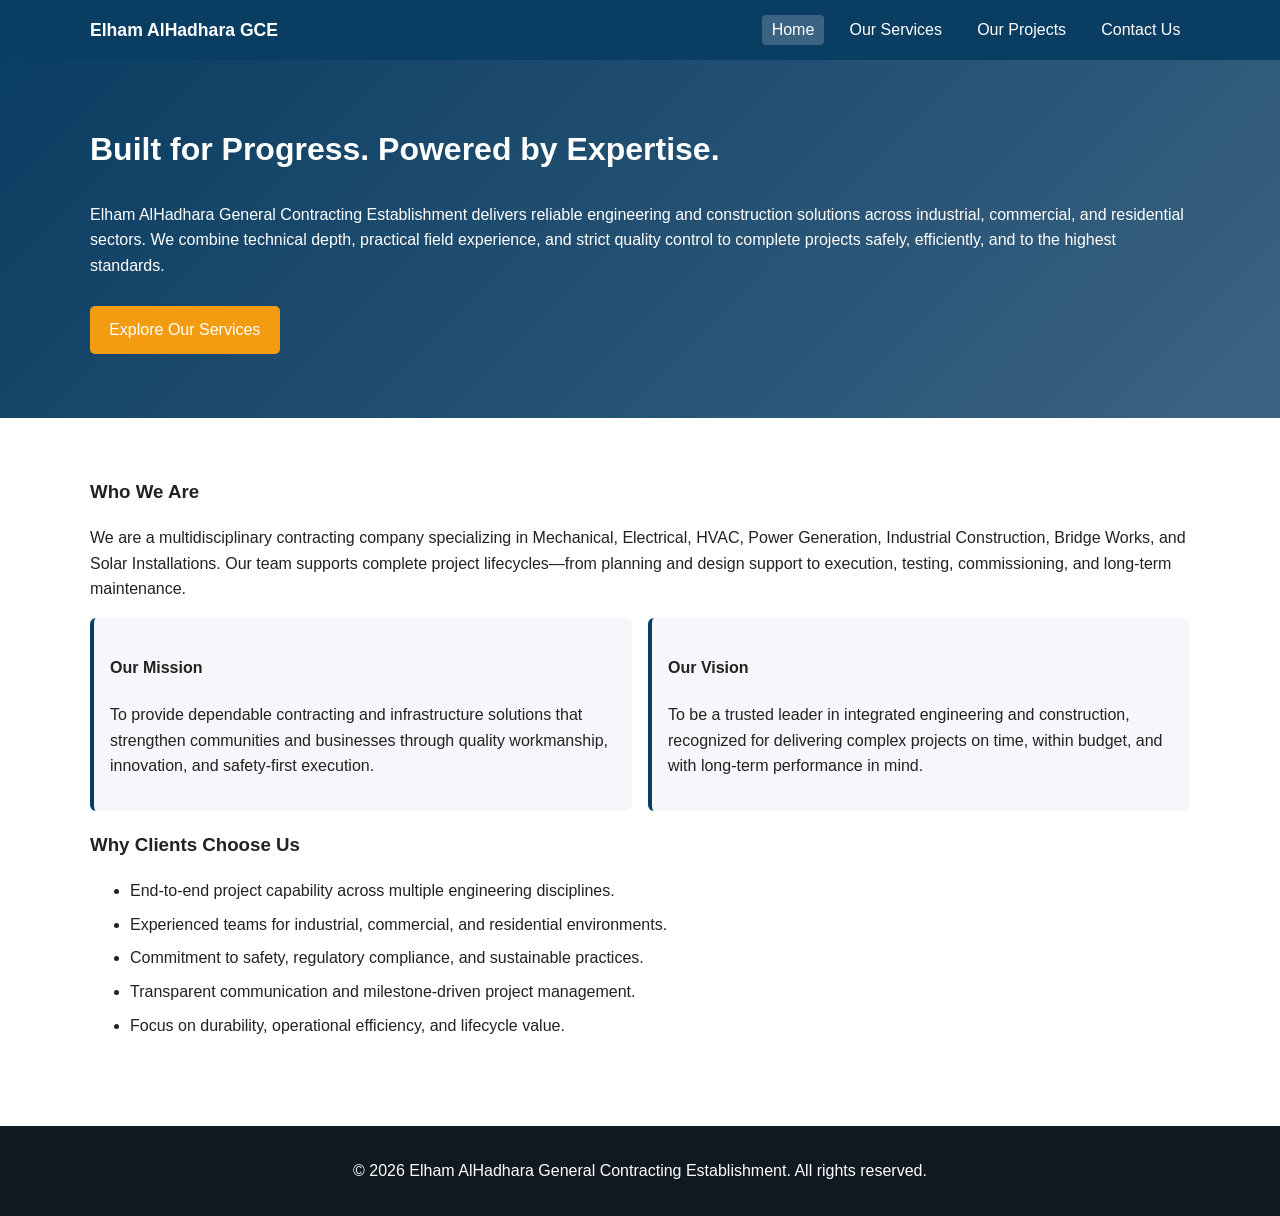
==== index.html @ bfbeac00 "Create 4-page company website with services and contact form" ====
<!DOCTYPE html>
<html lang="en">
<head>
  <meta charset="UTF-8" />
  <meta name="viewport" content="width=device-width, initial-scale=1.0" />
  <title>Elham AlHadhara General Contracting Establishment | Home</title>
  <link rel="stylesheet" href="styles.css" />
</head>
<body>
  <header class="site-header">
    <div class="container nav-wrap">
      <h1 class="logo">Elham AlHadhara GCE</h1>
      <nav>
        <ul class="nav-links">
          <li><a href="index.html" class="active">Home</a></li>
          <li><a href="services.html">Our Services</a></li>
          <li><a href="projects.html">Our Projects</a></li>
          <li><a href="contact.html">Contact Us</a></li>
        </ul>
      </nav>
    </div>
  </header>

  <section class="hero">
    <div class="container">
      <h2>Built for Progress. Powered by Expertise.</h2>
      <p>
        Elham AlHadhara General Contracting Establishment delivers reliable engineering and construction
        solutions across industrial, commercial, and residential sectors. We combine technical depth,
        practical field experience, and strict quality control to complete projects safely, efficiently,
        and to the highest standards.
      </p>
      <a class="btn" href="services.html">Explore Our Services</a>
    </div>
  </section>

  <main class="container section">
    <h3>Who We Are</h3>
    <p>
      We are a multidisciplinary contracting company specializing in Mechanical, Electrical, HVAC,
      Power Generation, Industrial Construction, Bridge Works, and Solar Installations. Our team supports
      complete project lifecycles—from planning and design support to execution, testing, commissioning,
      and long-term maintenance.
    </p>

    <div class="grid two-col">
      <article class="card">
        <h4>Our Mission</h4>
        <p>
          To provide dependable contracting and infrastructure solutions that strengthen communities and
          businesses through quality workmanship, innovation, and safety-first execution.
        </p>
      </article>
      <article class="card">
        <h4>Our Vision</h4>
        <p>
          To be a trusted leader in integrated engineering and construction, recognized for delivering
          complex projects on time, within budget, and with long-term performance in mind.
        </p>
      </article>
    </div>

    <h3>Why Clients Choose Us</h3>
    <ul class="feature-list">
      <li>End-to-end project capability across multiple engineering disciplines.</li>
      <li>Experienced teams for industrial, commercial, and residential environments.</li>
      <li>Commitment to safety, regulatory compliance, and sustainable practices.</li>
      <li>Transparent communication and milestone-driven project management.</li>
      <li>Focus on durability, operational efficiency, and lifecycle value.</li>
    </ul>
  </main>

  <footer>
    <div class="container">
      <p>© 2026 Elham AlHadhara General Contracting Establishment. All rights reserved.</p>
    </div>
  </footer>
</body>
</html>
---- styles.css ----
:root {
  --primary: #0a3d62;
  --secondary: #3c6382;
  --accent: #f39c12;
  --light: #f5f7fa;
  --text: #222;
}

* {
  box-sizing: border-box;
}

body {
  margin: 0;
  font-family: Arial, sans-serif;
  color: var(--text);
  background-color: #fff;
  line-height: 1.6;
}

.container {
  width: min(1100px, 92%);
  margin: 0 auto;
}

.site-header {
  background: var(--primary);
  color: #fff;
  padding: 1rem 0;
  position: sticky;
  top: 0;
}

.nav-wrap {
  display: flex;
  justify-content: space-between;
  align-items: center;
  gap: 1rem;
}

.logo {
  margin: 0;
  font-size: 1.1rem;
}

.nav-links {
  list-style: none;
  display: flex;
  gap: 1rem;
  margin: 0;
  padding: 0;
}

.nav-links a {
  color: #fff;
  text-decoration: none;
  padding: 0.4rem 0.6rem;
  border-radius: 4px;
}

.nav-links a:hover,
.nav-links a.active {
  background: var(--secondary);
}

.hero {
  background: linear-gradient(135deg, var(--primary), var(--secondary));
  color: #fff;
  padding: 4rem 0;
}

.hero h2 {
  margin-top: 0;
  font-size: 2rem;
}

.btn {
  display: inline-block;
  background: var(--accent);
  color: #fff;
  border: none;
  padding: 0.7rem 1.2rem;
  border-radius: 5px;
  text-decoration: none;
  cursor: pointer;
  margin-top: 0.7rem;
}

.section {
  padding: 2.5rem 0;
}

.grid {
  display: grid;
  gap: 1rem;
}

.two-col {
  grid-template-columns: repeat(auto-fit, minmax(240px, 1fr));
}

.service-grid {
  grid-template-columns: repeat(auto-fit, minmax(260px, 1fr));
}

.card {
  background: var(--light);
  border-left: 4px solid var(--primary);
  padding: 1rem;
  border-radius: 6px;
}

.feature-list li {
  margin-bottom: 0.5rem;
}

.placeholder {
  border-left-color: var(--accent);
}

.contact-form {
  display: grid;
  gap: 0.7rem;
  max-width: 680px;
}

.contact-form input,
.contact-form textarea {
  width: 100%;
  padding: 0.65rem;
  border: 1px solid #ccc;
  border-radius: 4px;
}

.note {
  margin-top: 1rem;
  font-size: 0.92rem;
  color: #444;
}

footer {
  background: #101820;
  color: #fff;
  padding: 1rem 0;
  margin-top: 2rem;
  text-align: center;
}

@media (max-width: 700px) {
  .nav-wrap {
    flex-direction: column;
    align-items: flex-start;
  }

  .hero h2 {
    font-size: 1.6rem;
  }
}
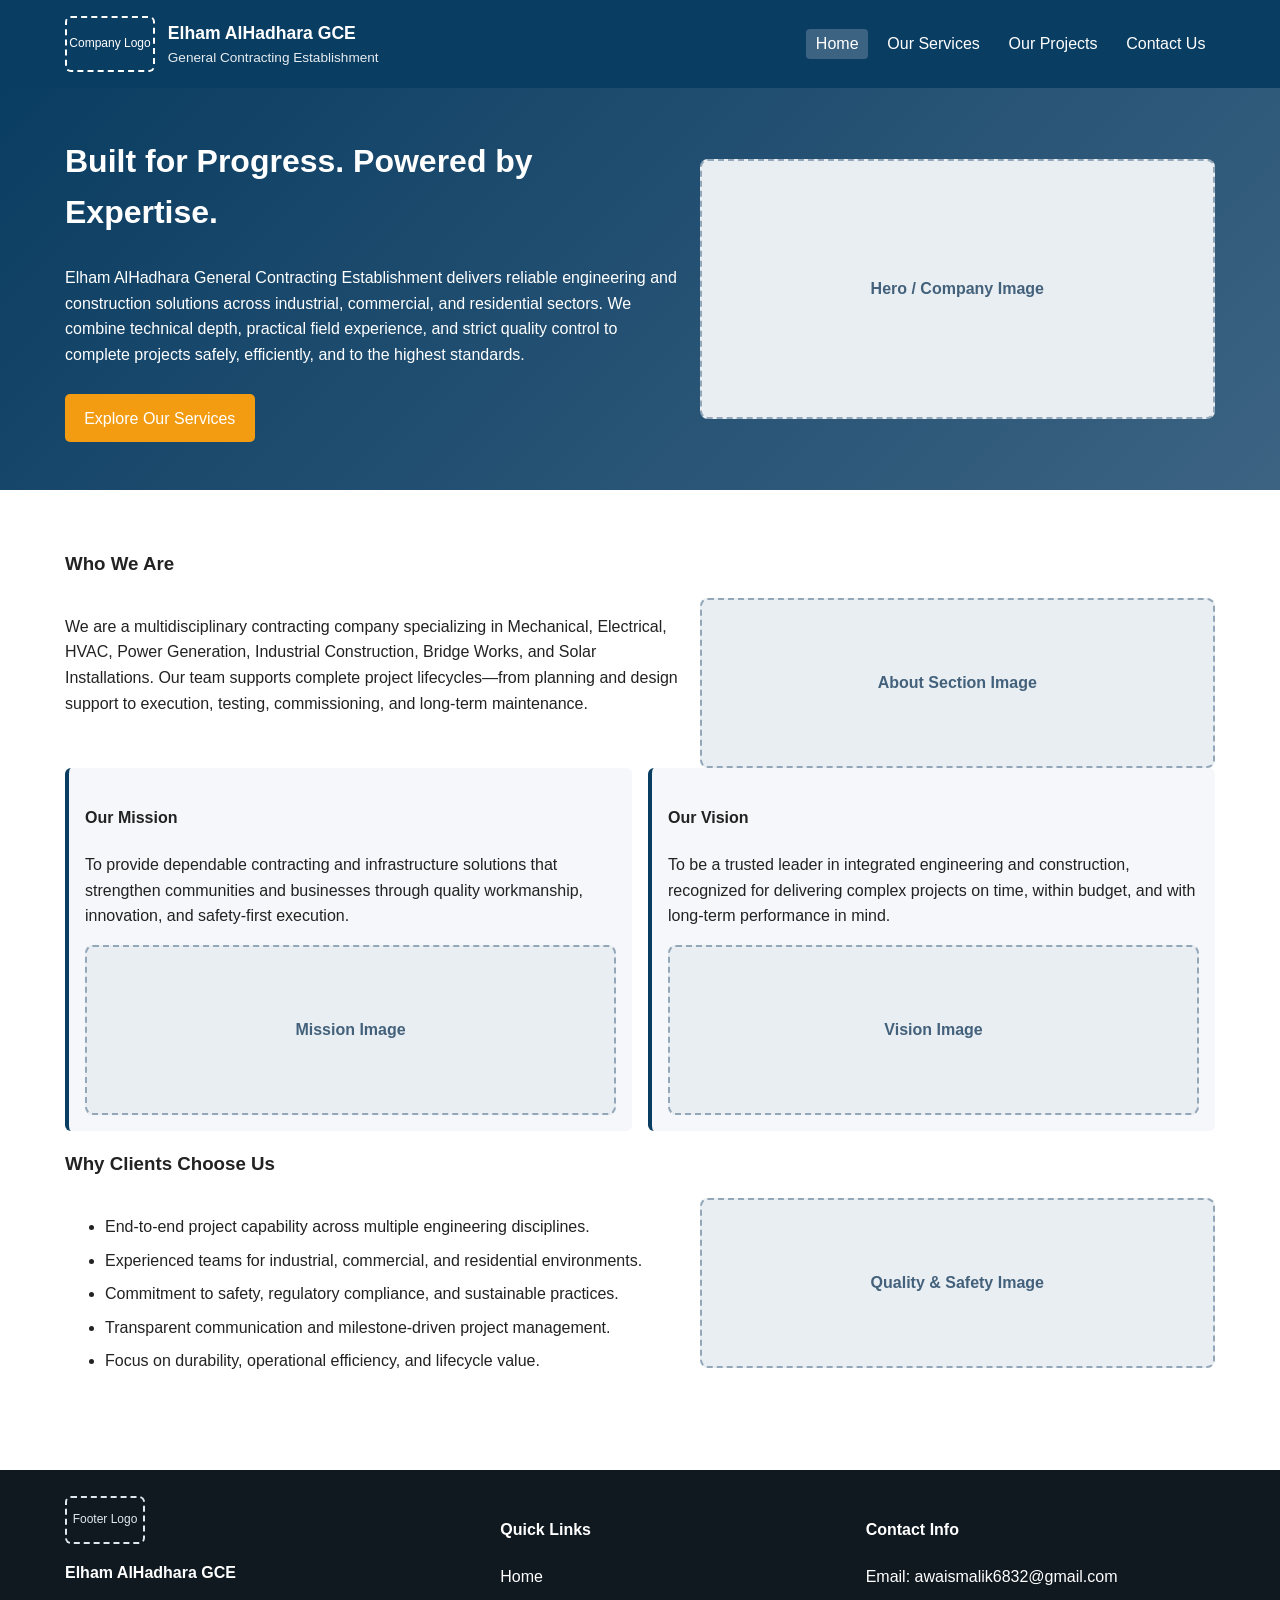
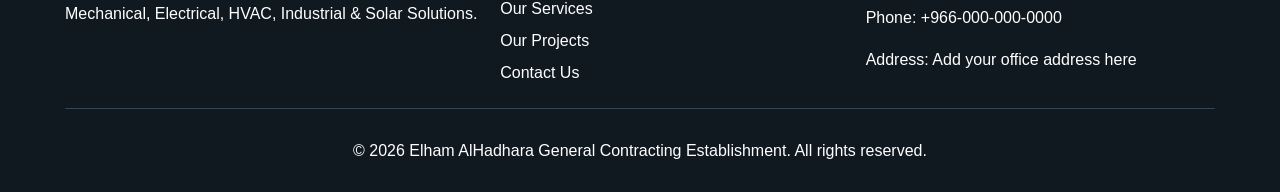
==== commit c752bbb5: "Enhance site with logo/image placeholders and detailed footer on all pages" ====
--- a/index.html
+++ b/index.html
@@ -9,7 +9,13 @@
 <body>
   <header class="site-header">
     <div class="container nav-wrap">
-      <h1 class="logo">Elham AlHadhara GCE</h1>
+      <div class="brand">
+        <div class="logo-placeholder">Company Logo</div>
+        <div>
+          <h1 class="logo">Elham AlHadhara GCE</h1>
+          <p class="tagline">General Contracting Establishment</p>
+        </div>
+      </div>
       <nav>
         <ul class="nav-links">
           <li><a href="index.html" class="active">Home</a></li>
@@ -22,26 +28,34 @@
   </header>
 
   <section class="hero">
-    <div class="container">
-      <h2>Built for Progress. Powered by Expertise.</h2>
-      <p>
-        Elham AlHadhara General Contracting Establishment delivers reliable engineering and construction
-        solutions across industrial, commercial, and residential sectors. We combine technical depth,
-        practical field experience, and strict quality control to complete projects safely, efficiently,
-        and to the highest standards.
-      </p>
-      <a class="btn" href="services.html">Explore Our Services</a>
+    <div class="container hero-grid">
+      <div>
+        <h2>Built for Progress. Powered by Expertise.</h2>
+        <p>
+          Elham AlHadhara General Contracting Establishment delivers reliable engineering and construction
+          solutions across industrial, commercial, and residential sectors. We combine technical depth,
+          practical field experience, and strict quality control to complete projects safely, efficiently,
+          and to the highest standards.
+        </p>
+        <a class="btn" href="services.html">Explore Our Services</a>
+      </div>
+      <div class="image-placeholder tall">Hero / Company Image</div>
     </div>
   </section>
 
   <main class="container section">
-    <h3>Who We Are</h3>
-    <p>
-      We are a multidisciplinary contracting company specializing in Mechanical, Electrical, HVAC,
-      Power Generation, Industrial Construction, Bridge Works, and Solar Installations. Our team supports
-      complete project lifecycles—from planning and design support to execution, testing, commissioning,
-      and long-term maintenance.
-    </p>
+    <section>
+      <h3>Who We Are</h3>
+      <div class="split">
+        <p>
+          We are a multidisciplinary contracting company specializing in Mechanical, Electrical, HVAC,
+          Power Generation, Industrial Construction, Bridge Works, and Solar Installations. Our team supports
+          complete project lifecycles—from planning and design support to execution, testing, commissioning,
+          and long-term maintenance.
+        </p>
+        <div class="image-placeholder">About Section Image</div>
+      </div>
+    </section>
 
     <div class="grid two-col">
       <article class="card">
@@ -50,6 +64,7 @@
           To provide dependable contracting and infrastructure solutions that strengthen communities and
           businesses through quality workmanship, innovation, and safety-first execution.
         </p>
+        <div class="image-placeholder">Mission Image</div>
       </article>
       <article class="card">
         <h4>Our Vision</h4>
@@ -57,21 +72,49 @@
           To be a trusted leader in integrated engineering and construction, recognized for delivering
           complex projects on time, within budget, and with long-term performance in mind.
         </p>
+        <div class="image-placeholder">Vision Image</div>
       </article>
     </div>
 
-    <h3>Why Clients Choose Us</h3>
-    <ul class="feature-list">
-      <li>End-to-end project capability across multiple engineering disciplines.</li>
-      <li>Experienced teams for industrial, commercial, and residential environments.</li>
-      <li>Commitment to safety, regulatory compliance, and sustainable practices.</li>
-      <li>Transparent communication and milestone-driven project management.</li>
-      <li>Focus on durability, operational efficiency, and lifecycle value.</li>
-    </ul>
+    <section>
+      <h3>Why Clients Choose Us</h3>
+      <div class="split">
+        <ul class="feature-list">
+          <li>End-to-end project capability across multiple engineering disciplines.</li>
+          <li>Experienced teams for industrial, commercial, and residential environments.</li>
+          <li>Commitment to safety, regulatory compliance, and sustainable practices.</li>
+          <li>Transparent communication and milestone-driven project management.</li>
+          <li>Focus on durability, operational efficiency, and lifecycle value.</li>
+        </ul>
+        <div class="image-placeholder">Quality & Safety Image</div>
+      </div>
+    </section>
   </main>
 
-  <footer>
-    <div class="container">
+  <footer class="site-footer">
+    <div class="container footer-grid">
+      <div>
+        <div class="logo-placeholder small">Footer Logo</div>
+        <p><strong>Elham AlHadhara GCE</strong></p>
+        <p>Mechanical, Electrical, HVAC, Industrial & Solar Solutions.</p>
+      </div>
+      <div>
+        <h4>Quick Links</h4>
+        <ul class="footer-links">
+          <li><a href="index.html">Home</a></li>
+          <li><a href="services.html">Our Services</a></li>
+          <li><a href="projects.html">Our Projects</a></li>
+          <li><a href="contact.html">Contact Us</a></li>
+        </ul>
+      </div>
+      <div>
+        <h4>Contact Info</h4>
+        <p>Email: awaismalik6832@gmail.com</p>
+        <p>Phone: +966-000-000-0000</p>
+        <p>Address: Add your office address here</p>
+      </div>
+    </div>
+    <div class="container copyright">
       <p>© 2026 Elham AlHadhara General Contracting Establishment. All rights reserved.</p>
     </div>
   </footer>
--- a/styles.css
+++ b/styles.css
@@ -5,154 +5,46 @@
   --light: #f5f7fa;
   --text: #222;
 }
-
-* {
-  box-sizing: border-box;
+* { box-sizing: border-box; }
+body { margin: 0; font-family: Arial, sans-serif; color: var(--text); background: #fff; line-height: 1.6; }
+.container { width: min(1150px, 92%); margin: 0 auto; }
+.site-header { background: var(--primary); color: #fff; padding: 1rem 0; position: sticky; top: 0; z-index: 20; }
+.nav-wrap { display: flex; justify-content: space-between; align-items: center; gap: 1rem; }
+.brand { display: flex; align-items: center; gap: 0.8rem; }
+.logo { margin: 0; font-size: 1.1rem; }
+.tagline { margin: 0; font-size: 0.85rem; opacity: 0.9; }
+.logo-placeholder { width: 90px; height: 56px; border: 2px dashed #fff; color: #fff; display: grid; place-items: center; font-size: 0.75rem; text-align: center; border-radius: 6px; }
+.logo-placeholder.small { width: 80px; height: 48px; border-color: #dfe8f0; color: #dfe8f0; margin-bottom: 0.5rem; }
+.nav-links { list-style: none; display: flex; flex-wrap: wrap; gap: 0.6rem; margin: 0; padding: 0; }
+.nav-links a { color: #fff; text-decoration: none; padding: 0.4rem 0.6rem; border-radius: 4px; }
+.nav-links a:hover, .nav-links a.active { background: var(--secondary); }
+.hero { background: linear-gradient(135deg, var(--primary), var(--secondary)); color: #fff; padding: 3rem 0; }
+.hero-grid { display: grid; grid-template-columns: 1.2fr 1fr; gap: 1rem; align-items: center; }
+.hero h2 { margin-top: 0; font-size: 2rem; }
+.btn { display: inline-block; background: var(--accent); color: #fff; border: none; padding: 0.7rem 1.2rem; border-radius: 5px; text-decoration: none; cursor: pointer; margin-top: 0.7rem; }
+.section { padding: 2.5rem 0; }
+.grid { display: grid; gap: 1rem; }
+.two-col { grid-template-columns: repeat(auto-fit, minmax(260px, 1fr)); }
+.service-grid { grid-template-columns: repeat(auto-fit, minmax(260px, 1fr)); }
+.card { background: var(--light); border-left: 4px solid var(--primary); padding: 1rem; border-radius: 6px; }
+.feature-list li { margin-bottom: 0.5rem; }
+.placeholder { border-left-color: var(--accent); }
+.contact-form { display: grid; gap: 0.7rem; }
+.contact-form input, .contact-form textarea { width: 100%; padding: 0.65rem; border: 1px solid #ccc; border-radius: 4px; }
+.note { margin-top: 1rem; font-size: 0.92rem; color: #444; }
+.split { display: grid; grid-template-columns: 1.2fr 1fr; gap: 1rem; align-items: start; }
+.image-placeholder { background: #e9eef3; border: 2px dashed #93a7b9; border-radius: 8px; color: #43617b; display: grid; place-items: center; min-height: 170px; padding: 0.8rem; text-align: center; font-weight: 600; }
+.image-placeholder.tall { min-height: 260px; }
+.image-placeholder.wide { min-height: 220px; margin: 1rem 0; }
+.site-footer { background: #101820; color: #fff; margin-top: 2rem; padding-top: 1.6rem; }
+.footer-grid { display: grid; grid-template-columns: 1.2fr 1fr 1fr; gap: 1rem; }
+.footer-links { list-style: none; padding: 0; margin: 0; }
+.footer-links li { margin-bottom: 0.4rem; }
+.footer-links a { color: #fff; text-decoration: none; }
+.footer-links a:hover { text-decoration: underline; }
+.copyright { border-top: 1px solid #30465a; margin-top: 1rem; padding: 0.8rem 0; text-align: center; }
+@media (max-width: 800px) {
+  .nav-wrap, .hero-grid, .split, .footer-grid { grid-template-columns: 1fr; display: grid; }
+  .nav-wrap { display: flex; flex-direction: column; align-items: flex-start; }
+  .hero h2 { font-size: 1.6rem; }
 }
-
-body {
-  margin: 0;
-  font-family: Arial, sans-serif;
-  color: var(--text);
-  background-color: #fff;
-  line-height: 1.6;
-}
-
-.container {
-  width: min(1100px, 92%);
-  margin: 0 auto;
-}
-
-.site-header {
-  background: var(--primary);
-  color: #fff;
-  padding: 1rem 0;
-  position: sticky;
-  top: 0;
-}
-
-.nav-wrap {
-  display: flex;
-  justify-content: space-between;
-  align-items: center;
-  gap: 1rem;
-}
-
-.logo {
-  margin: 0;
-  font-size: 1.1rem;
-}
-
-.nav-links {
-  list-style: none;
-  display: flex;
-  gap: 1rem;
-  margin: 0;
-  padding: 0;
-}
-
-.nav-links a {
-  color: #fff;
-  text-decoration: none;
-  padding: 0.4rem 0.6rem;
-  border-radius: 4px;
-}
-
-.nav-links a:hover,
-.nav-links a.active {
-  background: var(--secondary);
-}
-
-.hero {
-  background: linear-gradient(135deg, var(--primary), var(--secondary));
-  color: #fff;
-  padding: 4rem 0;
-}
-
-.hero h2 {
-  margin-top: 0;
-  font-size: 2rem;
-}
-
-.btn {
-  display: inline-block;
-  background: var(--accent);
-  color: #fff;
-  border: none;
-  padding: 0.7rem 1.2rem;
-  border-radius: 5px;
-  text-decoration: none;
-  cursor: pointer;
-  margin-top: 0.7rem;
-}
-
-.section {
-  padding: 2.5rem 0;
-}
-
-.grid {
-  display: grid;
-  gap: 1rem;
-}
-
-.two-col {
-  grid-template-columns: repeat(auto-fit, minmax(240px, 1fr));
-}
-
-.service-grid {
-  grid-template-columns: repeat(auto-fit, minmax(260px, 1fr));
-}
-
-.card {
-  background: var(--light);
-  border-left: 4px solid var(--primary);
-  padding: 1rem;
-  border-radius: 6px;
-}
-
-.feature-list li {
-  margin-bottom: 0.5rem;
-}
-
-.placeholder {
-  border-left-color: var(--accent);
-}
-
-.contact-form {
-  display: grid;
-  gap: 0.7rem;
-  max-width: 680px;
-}
-
-.contact-form input,
-.contact-form textarea {
-  width: 100%;
-  padding: 0.65rem;
-  border: 1px solid #ccc;
-  border-radius: 4px;
-}
-
-.note {
-  margin-top: 1rem;
-  font-size: 0.92rem;
-  color: #444;
-}
-
-footer {
-  background: #101820;
-  color: #fff;
-  padding: 1rem 0;
-  margin-top: 2rem;
-  text-align: center;
-}
-
-@media (max-width: 700px) {
-  .nav-wrap {
-    flex-direction: column;
-    align-items: flex-start;
-  }
-
-  .hero h2 {
-    font-size: 1.6rem;
-  }
-}
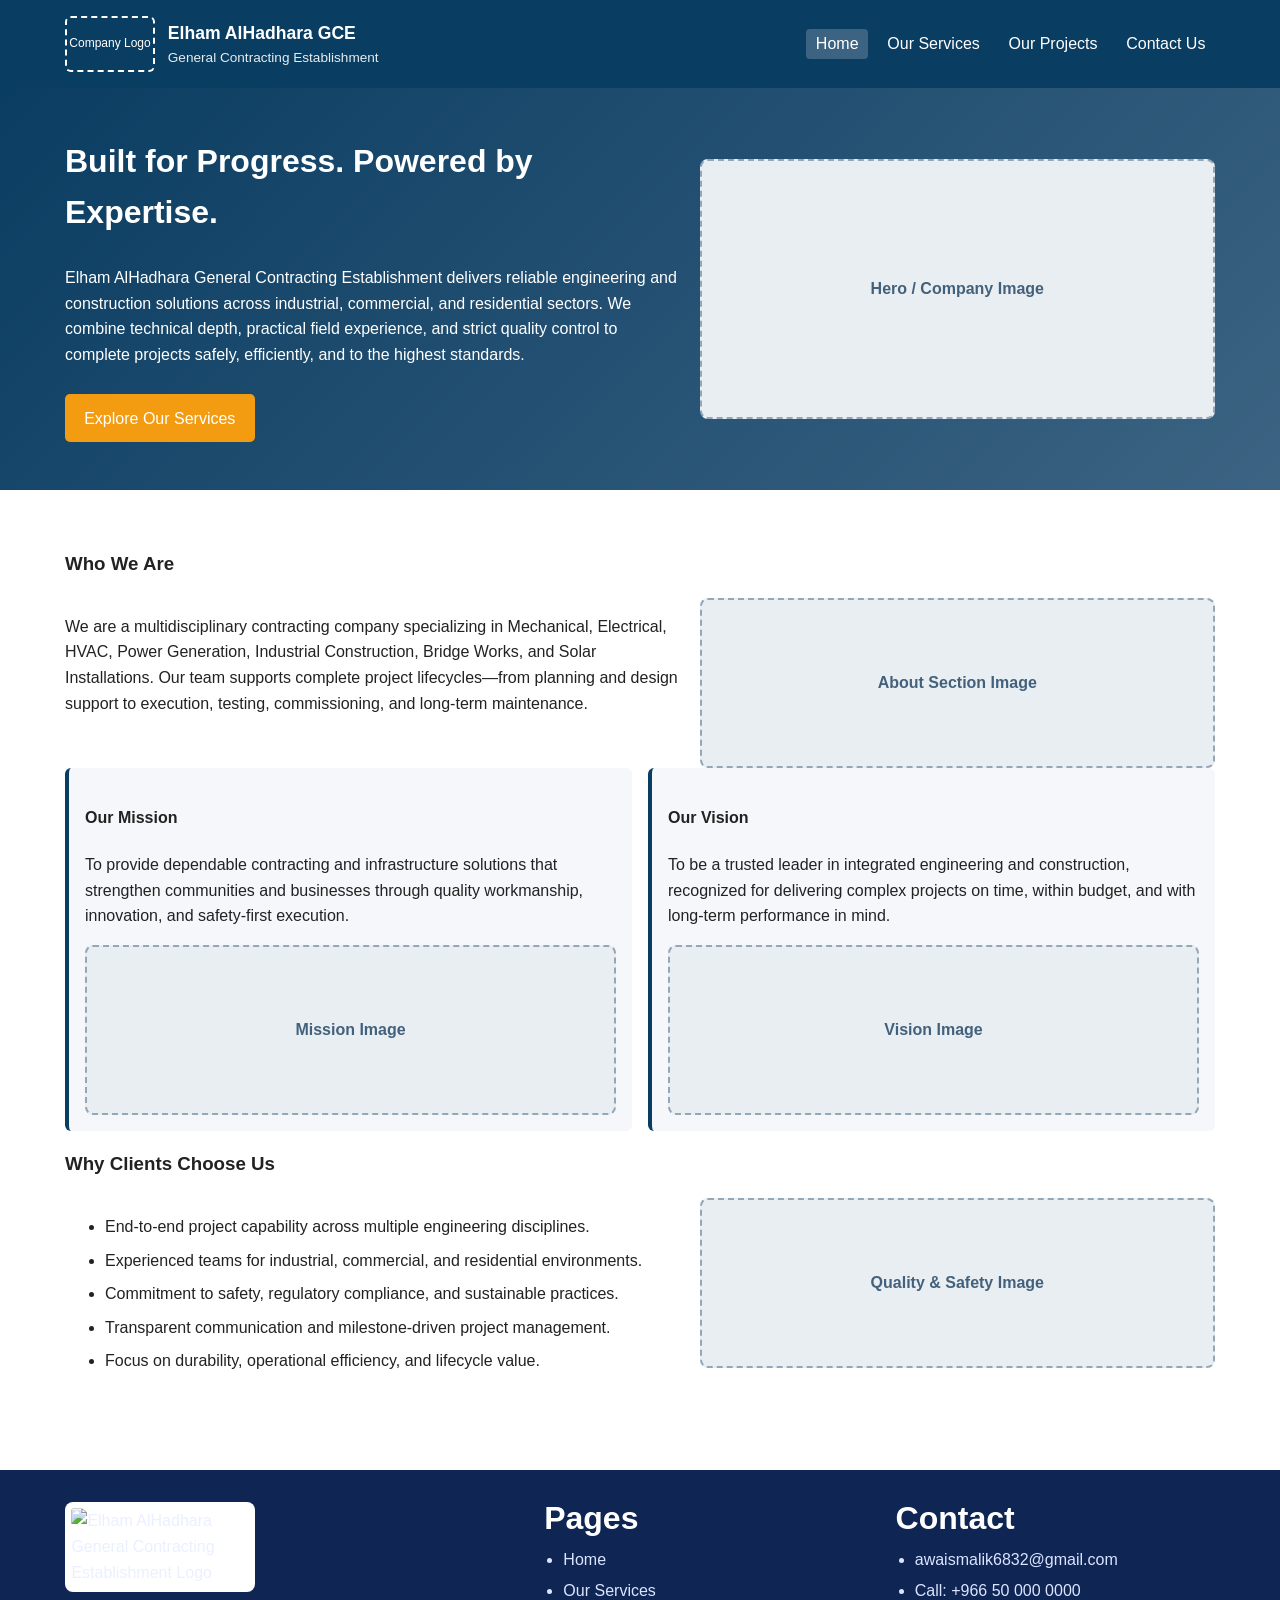
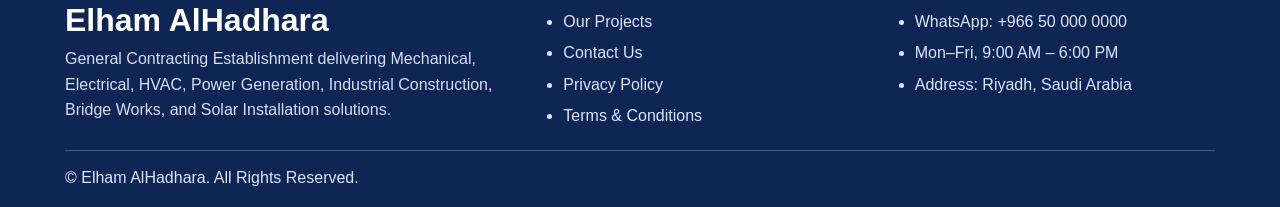
==== commit ab11cf31: "Redesign footer on all pages to match provided style and logo slot" ====
--- a/index.html
+++ b/index.html
@@ -92,30 +92,39 @@
   </main>
 
   <footer class="site-footer">
-    <div class="container footer-grid">
+    <div class="container footer-layout">
       <div>
-        <div class="logo-placeholder small">Footer Logo</div>
-        <p><strong>Elham AlHadhara GCE</strong></p>
-        <p>Mechanical, Electrical, HVAC, Industrial & Solar Solutions.</p>
+        <img src="assets/elham-logo.png" alt="Elham AlHadhara General Contracting Establishment Logo" class="footer-brand-logo" />
+        <h3 class="footer-brand-name">Elham AlHadhara</h3>
+        <p class="footer-brand-text">General Contracting Establishment delivering Mechanical, Electrical, HVAC, Power Generation, Industrial Construction, Bridge Works, and Solar Installation solutions.</p>
       </div>
+
       <div>
-        <h4>Quick Links</h4>
-        <ul class="footer-links">
+        <h4 class="footer-title">Pages</h4>
+        <ul class="footer-list">
           <li><a href="index.html">Home</a></li>
           <li><a href="services.html">Our Services</a></li>
           <li><a href="projects.html">Our Projects</a></li>
           <li><a href="contact.html">Contact Us</a></li>
+          <li><a href="contact.html">Privacy Policy</a></li>
+          <li><a href="contact.html">Terms & Conditions</a></li>
         </ul>
       </div>
+
       <div>
-        <h4>Contact Info</h4>
-        <p>Email: awaismalik6832@gmail.com</p>
-        <p>Phone: +966-000-000-0000</p>
-        <p>Address: Add your office address here</p>
+        <h4 class="footer-title">Contact</h4>
+        <ul class="footer-list">
+          <li>awaismalik6832@gmail.com</li>
+          <li>Call: +966 50 000 0000</li>
+          <li>WhatsApp: +966 50 000 0000</li>
+          <li>Mon–Fri, 9:00 AM – 6:00 PM</li>
+          <li>Address: Riyadh, Saudi Arabia</li>
+        </ul>
       </div>
     </div>
-    <div class="container copyright">
-      <p>© 2026 Elham AlHadhara General Contracting Establishment. All rights reserved.</p>
+
+    <div class="container footer-bottom">
+      © Elham AlHadhara. All Rights Reserved.
     </div>
   </footer>
 </body>
--- a/styles.css
+++ b/styles.css
@@ -4,6 +4,8 @@
   --accent: #f39c12;
   --light: #f5f7fa;
   --text: #222;
+  --footer-bg: #0f2554;
+  --footer-text: #eaf0ff;
 }
 * { box-sizing: border-box; }
 body { margin: 0; font-family: Arial, sans-serif; color: var(--text); background: #fff; line-height: 1.6; }
@@ -14,7 +16,6 @@
 .logo { margin: 0; font-size: 1.1rem; }
 .tagline { margin: 0; font-size: 0.85rem; opacity: 0.9; }
 .logo-placeholder { width: 90px; height: 56px; border: 2px dashed #fff; color: #fff; display: grid; place-items: center; font-size: 0.75rem; text-align: center; border-radius: 6px; }
-.logo-placeholder.small { width: 80px; height: 48px; border-color: #dfe8f0; color: #dfe8f0; margin-bottom: 0.5rem; }
 .nav-links { list-style: none; display: flex; flex-wrap: wrap; gap: 0.6rem; margin: 0; padding: 0; }
 .nav-links a { color: #fff; text-decoration: none; padding: 0.4rem 0.6rem; border-radius: 4px; }
 .nav-links a:hover, .nav-links a.active { background: var(--secondary); }
@@ -24,8 +25,7 @@
 .btn { display: inline-block; background: var(--accent); color: #fff; border: none; padding: 0.7rem 1.2rem; border-radius: 5px; text-decoration: none; cursor: pointer; margin-top: 0.7rem; }
 .section { padding: 2.5rem 0; }
 .grid { display: grid; gap: 1rem; }
-.two-col { grid-template-columns: repeat(auto-fit, minmax(260px, 1fr)); }
-.service-grid { grid-template-columns: repeat(auto-fit, minmax(260px, 1fr)); }
+.two-col, .service-grid { grid-template-columns: repeat(auto-fit, minmax(260px, 1fr)); }
 .card { background: var(--light); border-left: 4px solid var(--primary); padding: 1rem; border-radius: 6px; }
 .feature-list li { margin-bottom: 0.5rem; }
 .placeholder { border-left-color: var(--accent); }
@@ -36,15 +36,44 @@
 .image-placeholder { background: #e9eef3; border: 2px dashed #93a7b9; border-radius: 8px; color: #43617b; display: grid; place-items: center; min-height: 170px; padding: 0.8rem; text-align: center; font-weight: 600; }
 .image-placeholder.tall { min-height: 260px; }
 .image-placeholder.wide { min-height: 220px; margin: 1rem 0; }
-.site-footer { background: #101820; color: #fff; margin-top: 2rem; padding-top: 1.6rem; }
-.footer-grid { display: grid; grid-template-columns: 1.2fr 1fr 1fr; gap: 1rem; }
-.footer-links { list-style: none; padding: 0; margin: 0; }
-.footer-links li { margin-bottom: 0.4rem; }
-.footer-links a { color: #fff; text-decoration: none; }
-.footer-links a:hover { text-decoration: underline; }
-.copyright { border-top: 1px solid #30465a; margin-top: 1rem; padding: 0.8rem 0; text-align: center; }
-@media (max-width: 800px) {
-  .nav-wrap, .hero-grid, .split, .footer-grid { grid-template-columns: 1fr; display: grid; }
-  .nav-wrap { display: flex; flex-direction: column; align-items: flex-start; }
-  .hero h2 { font-size: 1.6rem; }
+
+.site-footer {
+  background: var(--footer-bg);
+  color: var(--footer-text);
+  margin-top: 2rem;
+  padding-top: 2rem;
 }
+.footer-layout {
+  display: grid;
+  grid-template-columns: 1.4fr 1fr 1fr;
+  gap: 2rem;
+  padding-bottom: 1rem;
+}
+.footer-brand-logo {
+  width: 190px;
+  max-width: 100%;
+  height: auto;
+  display: block;
+  margin-bottom: 0.8rem;
+  border-radius: 8px;
+  background: #fff;
+  padding: 0.4rem;
+}
+.footer-brand-name { margin: 0 0 0.5rem; font-size: 2rem; line-height: 1.05; color: #fff; }
+.footer-brand-text { margin: 0; max-width: 540px; color: #d6def2; }
+.footer-title { margin: 0 0 0.7rem; color: #fff; font-size: 2rem; line-height: 1.05; }
+.footer-list { margin: 0; padding-left: 1.2rem; }
+.footer-list li { margin: 0.35rem 0; color: #dce5ff; }
+.footer-list a { color: #dce5ff; text-decoration: none; }
+.footer-list a:hover { text-decoration: underline; }
+.footer-bottom {
+  border-top: 1px solid rgba(220, 230, 255, 0.28);
+  padding: 0.9rem 0 1rem;
+  color: #dce5ff;
+}
+
+@media (max-width: 900px) {
+  .hero-grid, .split, .footer-layout { grid-template-columns: 1fr; }
+  .nav-wrap { flex-direction: column; align-items: flex-start; }
+  .hero h2, .footer-title, .footer-brand-name { font-size: 1.6rem; }
+}
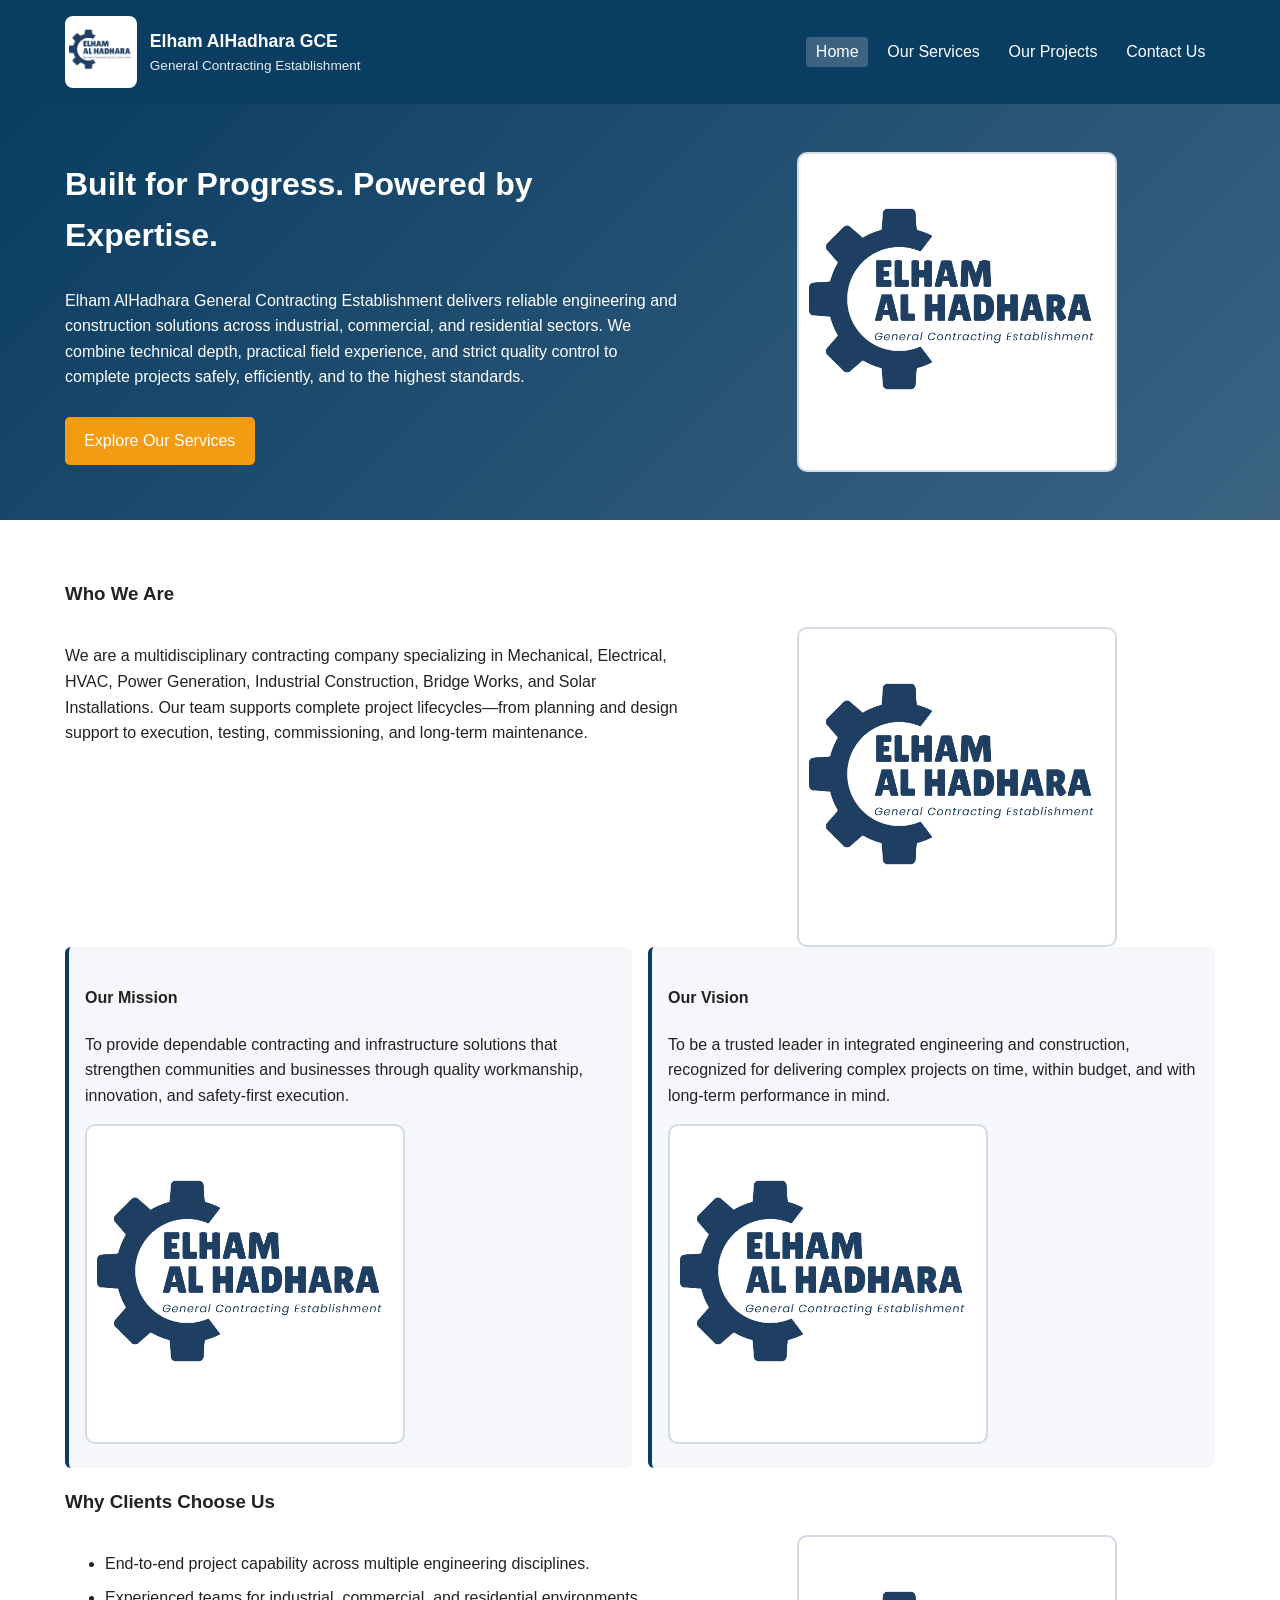
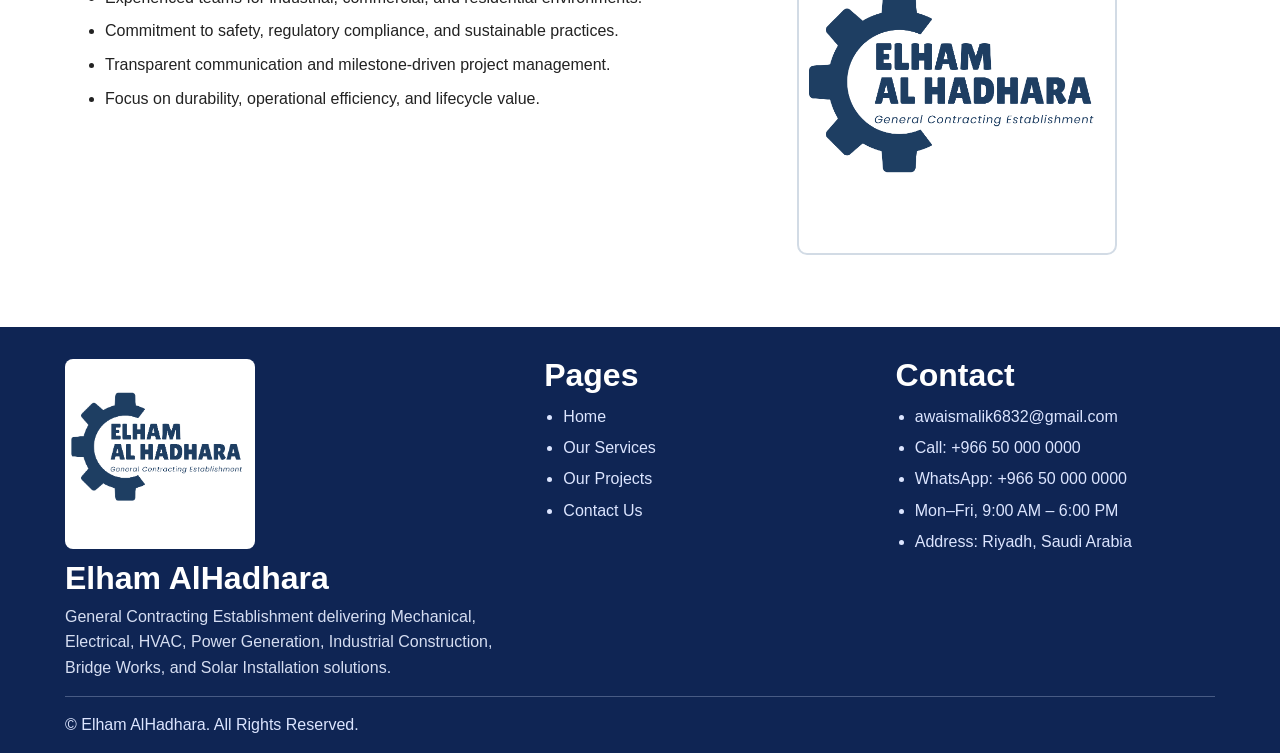
==== commit 48025446: "Add detailed key projects and replace page image placeholders with logo assets" ====
--- a/index.html
+++ b/index.html
@@ -10,7 +10,7 @@
   <header class="site-header">
     <div class="container nav-wrap">
       <div class="brand">
-        <div class="logo-placeholder">Company Logo</div>
+        <img src="assets/Elham Hadhara.png" alt="Elham AlHadhara Logo" class="brand-logo" />
         <div>
           <h1 class="logo">Elham AlHadhara GCE</h1>
           <p class="tagline">General Contracting Establishment</p>
@@ -39,7 +39,7 @@
         </p>
         <a class="btn" href="services.html">Explore Our Services</a>
       </div>
-      <div class="image-placeholder tall">Hero / Company Image</div>
+      <img src="assets/Elham Hadhara.png" alt="Elham AlHadhara Logo" class="section-logo section-logo-tall" />
     </div>
   </section>
 
@@ -53,7 +53,7 @@
           complete project lifecycles—from planning and design support to execution, testing, commissioning,
           and long-term maintenance.
         </p>
-        <div class="image-placeholder">About Section Image</div>
+        <img src="assets/Elham Hadhara.png" alt="Elham AlHadhara Logo" class="section-logo" />
       </div>
     </section>
 
@@ -64,7 +64,7 @@
           To provide dependable contracting and infrastructure solutions that strengthen communities and
           businesses through quality workmanship, innovation, and safety-first execution.
         </p>
-        <div class="image-placeholder">Mission Image</div>
+        <img src="assets/Elham Hadhara.png" alt="Elham AlHadhara Logo" class="section-logo" />
       </article>
       <article class="card">
         <h4>Our Vision</h4>
@@ -72,7 +72,7 @@
           To be a trusted leader in integrated engineering and construction, recognized for delivering
           complex projects on time, within budget, and with long-term performance in mind.
         </p>
-        <div class="image-placeholder">Vision Image</div>
+        <img src="assets/Elham Hadhara.png" alt="Elham AlHadhara Logo" class="section-logo" />
       </article>
     </div>
 
@@ -86,7 +86,7 @@
           <li>Transparent communication and milestone-driven project management.</li>
           <li>Focus on durability, operational efficiency, and lifecycle value.</li>
         </ul>
-        <div class="image-placeholder">Quality & Safety Image</div>
+        <img src="assets/Elham Hadhara.png" alt="Elham AlHadhara Logo" class="section-logo" />
       </div>
     </section>
   </main>
@@ -94,7 +94,7 @@
   <footer class="site-footer">
     <div class="container footer-layout">
       <div>
-        <img src="assets/elham-logo.png" alt="Elham AlHadhara General Contracting Establishment Logo" class="footer-brand-logo" />
+        <img src="assets/Elham Hadhara.png" alt="Elham AlHadhara General Contracting Establishment Logo" class="footer-brand-logo" />
         <h3 class="footer-brand-name">Elham AlHadhara</h3>
         <p class="footer-brand-text">General Contracting Establishment delivering Mechanical, Electrical, HVAC, Power Generation, Industrial Construction, Bridge Works, and Solar Installation solutions.</p>
       </div>
@@ -106,9 +106,7 @@
           <li><a href="services.html">Our Services</a></li>
           <li><a href="projects.html">Our Projects</a></li>
           <li><a href="contact.html">Contact Us</a></li>
-          <li><a href="contact.html">Privacy Policy</a></li>
-          <li><a href="contact.html">Terms & Conditions</a></li>
-        </ul>
+                  </ul>
       </div>
 
       <div>
--- a/styles.css
+++ b/styles.css
@@ -1,79 +1,42 @@
-:root {
-  --primary: #0a3d62;
-  --secondary: #3c6382;
-  --accent: #f39c12;
-  --light: #f5f7fa;
-  --text: #222;
-  --footer-bg: #0f2554;
-  --footer-text: #eaf0ff;
-}
-* { box-sizing: border-box; }
-body { margin: 0; font-family: Arial, sans-serif; color: var(--text); background: #fff; line-height: 1.6; }
-.container { width: min(1150px, 92%); margin: 0 auto; }
-.site-header { background: var(--primary); color: #fff; padding: 1rem 0; position: sticky; top: 0; z-index: 20; }
-.nav-wrap { display: flex; justify-content: space-between; align-items: center; gap: 1rem; }
-.brand { display: flex; align-items: center; gap: 0.8rem; }
-.logo { margin: 0; font-size: 1.1rem; }
-.tagline { margin: 0; font-size: 0.85rem; opacity: 0.9; }
-.logo-placeholder { width: 90px; height: 56px; border: 2px dashed #fff; color: #fff; display: grid; place-items: center; font-size: 0.75rem; text-align: center; border-radius: 6px; }
-.nav-links { list-style: none; display: flex; flex-wrap: wrap; gap: 0.6rem; margin: 0; padding: 0; }
-.nav-links a { color: #fff; text-decoration: none; padding: 0.4rem 0.6rem; border-radius: 4px; }
-.nav-links a:hover, .nav-links a.active { background: var(--secondary); }
-.hero { background: linear-gradient(135deg, var(--primary), var(--secondary)); color: #fff; padding: 3rem 0; }
-.hero-grid { display: grid; grid-template-columns: 1.2fr 1fr; gap: 1rem; align-items: center; }
-.hero h2 { margin-top: 0; font-size: 2rem; }
-.btn { display: inline-block; background: var(--accent); color: #fff; border: none; padding: 0.7rem 1.2rem; border-radius: 5px; text-decoration: none; cursor: pointer; margin-top: 0.7rem; }
-.section { padding: 2.5rem 0; }
-.grid { display: grid; gap: 1rem; }
-.two-col, .service-grid { grid-template-columns: repeat(auto-fit, minmax(260px, 1fr)); }
-.card { background: var(--light); border-left: 4px solid var(--primary); padding: 1rem; border-radius: 6px; }
-.feature-list li { margin-bottom: 0.5rem; }
-.placeholder { border-left-color: var(--accent); }
-.contact-form { display: grid; gap: 0.7rem; }
-.contact-form input, .contact-form textarea { width: 100%; padding: 0.65rem; border: 1px solid #ccc; border-radius: 4px; }
-.note { margin-top: 1rem; font-size: 0.92rem; color: #444; }
-.split { display: grid; grid-template-columns: 1.2fr 1fr; gap: 1rem; align-items: start; }
-.image-placeholder { background: #e9eef3; border: 2px dashed #93a7b9; border-radius: 8px; color: #43617b; display: grid; place-items: center; min-height: 170px; padding: 0.8rem; text-align: center; font-weight: 600; }
-.image-placeholder.tall { min-height: 260px; }
-.image-placeholder.wide { min-height: 220px; margin: 1rem 0; }
-
-.site-footer {
-  background: var(--footer-bg);
-  color: var(--footer-text);
-  margin-top: 2rem;
-  padding-top: 2rem;
-}
-.footer-layout {
-  display: grid;
-  grid-template-columns: 1.4fr 1fr 1fr;
-  gap: 2rem;
-  padding-bottom: 1rem;
-}
-.footer-brand-logo {
-  width: 190px;
-  max-width: 100%;
-  height: auto;
-  display: block;
-  margin-bottom: 0.8rem;
-  border-radius: 8px;
-  background: #fff;
-  padding: 0.4rem;
-}
-.footer-brand-name { margin: 0 0 0.5rem; font-size: 2rem; line-height: 1.05; color: #fff; }
-.footer-brand-text { margin: 0; max-width: 540px; color: #d6def2; }
-.footer-title { margin: 0 0 0.7rem; color: #fff; font-size: 2rem; line-height: 1.05; }
-.footer-list { margin: 0; padding-left: 1.2rem; }
-.footer-list li { margin: 0.35rem 0; color: #dce5ff; }
-.footer-list a { color: #dce5ff; text-decoration: none; }
-.footer-list a:hover { text-decoration: underline; }
-.footer-bottom {
-  border-top: 1px solid rgba(220, 230, 255, 0.28);
-  padding: 0.9rem 0 1rem;
-  color: #dce5ff;
-}
-
-@media (max-width: 900px) {
-  .hero-grid, .split, .footer-layout { grid-template-columns: 1fr; }
-  .nav-wrap { flex-direction: column; align-items: flex-start; }
-  .hero h2, .footer-title, .footer-brand-name { font-size: 1.6rem; }
-}
+:root { --primary:#0a3d62; --secondary:#3c6382; --accent:#f39c12; --light:#f5f7fa; --text:#222; --footer-bg:#0f2554; --footer-text:#eaf0ff; }
+* { box-sizing:border-box; }
+body { margin:0; font-family:Arial,sans-serif; color:var(--text); background:#fff; line-height:1.6; }
+.container { width:min(1150px,92%); margin:0 auto; }
+.site-header { background:var(--primary); color:#fff; padding:1rem 0; position:sticky; top:0; z-index:20; }
+.nav-wrap { display:flex; justify-content:space-between; align-items:center; gap:1rem; }
+.brand { display:flex; align-items:center; gap:.8rem; }
+.brand-logo { width:72px; height:72px; object-fit:contain; background:#fff; border-radius:8px; padding:4px; }
+.logo { margin:0; font-size:1.1rem; }
+.tagline { margin:0; font-size:.85rem; opacity:.9; }
+.nav-links { list-style:none; display:flex; flex-wrap:wrap; gap:.6rem; margin:0; padding:0; }
+.nav-links a { color:#fff; text-decoration:none; padding:.4rem .6rem; border-radius:4px; }
+.nav-links a:hover,.nav-links a.active { background:var(--secondary); }
+.hero { background:linear-gradient(135deg,var(--primary),var(--secondary)); color:#fff; padding:3rem 0; }
+.hero-grid { display:grid; grid-template-columns:1.2fr 1fr; gap:1rem; align-items:center; }
+.hero h2 { margin-top:0; font-size:2rem; }
+.btn { display:inline-block; background:var(--accent); color:#fff; border:none; padding:.7rem 1.2rem; border-radius:5px; text-decoration:none; cursor:pointer; margin-top:.7rem; }
+.section { padding:2.5rem 0; }
+.grid { display:grid; gap:1rem; }
+.two-col,.service-grid { grid-template-columns:repeat(auto-fit,minmax(260px,1fr)); }
+.card { background:var(--light); border-left:4px solid var(--primary); padding:1rem; border-radius:6px; }
+.feature-list li { margin-bottom:.5rem; }
+.contact-form { display:grid; gap:.7rem; }
+.contact-form input,.contact-form textarea { width:100%; padding:.65rem; border:1px solid #ccc; border-radius:4px; }
+.note { margin-top:1rem; font-size:.92rem; color:#444; }
+.split { display:grid; grid-template-columns:1.2fr 1fr; gap:1rem; align-items:start; }
+.section-logo { width:100%; max-width:320px; background:#fff; border:2px solid #d2dbe5; border-radius:10px; padding:10px; object-fit:contain; justify-self:center; }
+.section-logo-tall { min-height:260px; }
+.section-logo-wide { width:100%; max-width:780px; display:block; margin:1rem auto; }
+.project-card { margin-bottom:1rem; }
+.site-footer { background:var(--footer-bg); color:var(--footer-text); margin-top:2rem; padding-top:2rem; }
+.footer-layout { display:grid; grid-template-columns:1.4fr 1fr 1fr; gap:2rem; padding-bottom:1rem; }
+.footer-brand-logo { width:190px; max-width:100%; height:auto; display:block; margin-bottom:.8rem; border-radius:8px; background:#fff; padding:.4rem; }
+.footer-brand-name { margin:0 0 .5rem; font-size:2rem; line-height:1.05; color:#fff; }
+.footer-brand-text { margin:0; max-width:540px; color:#d6def2; }
+.footer-title { margin:0 0 .7rem; color:#fff; font-size:2rem; line-height:1.05; }
+.footer-list { margin:0; padding-left:1.2rem; }
+.footer-list li { margin:.35rem 0; color:#dce5ff; }
+.footer-list a { color:#dce5ff; text-decoration:none; }
+.footer-list a:hover { text-decoration:underline; }
+.footer-bottom { border-top:1px solid rgba(220,230,255,.28); padding:.9rem 0 1rem; color:#dce5ff; }
+@media (max-width:900px){ .hero-grid,.split,.footer-layout{grid-template-columns:1fr;} .nav-wrap{flex-direction:column;align-items:flex-start;} .hero h2,.footer-title,.footer-brand-name{font-size:1.6rem;} }
